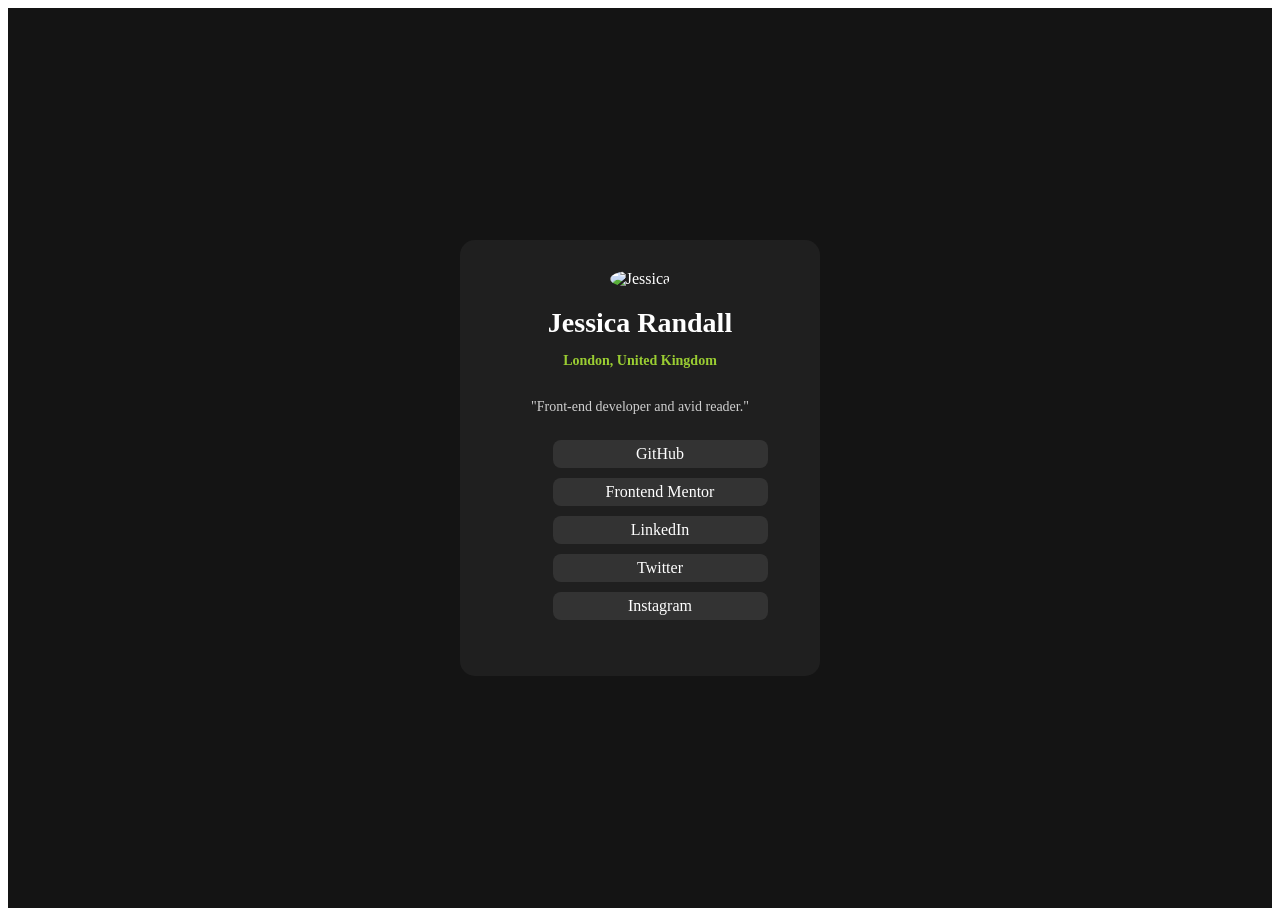
==== index.html @ 5b1030d6 "Index file and style.css copied to main folder" ====
<!DOCTYPE html>
<html lang="en">
<head>
    <meta charset="UTF-8">
        <meta name="viewport" content="width=device-width, initial-scale=1.0"> <!-- displays site properly based on user's device -->
        <link rel="stylesheet" href="style.css">
        <link rel="icon" type="image/png" sizes="32x32" href="./assets/images/favicon-32x32.png">
        
        <title>Frontend Mentor | Social links profile</title>
</head>
<body>
   <div class="container">
        <div class="card">

            <img src="assets/images/avatar-jessica.jpeg" alt="Jessica">

            <h1>Jessica Randall</h1>
            <h3>London, United Kingdom</h3>

            <p>"Front-end developer and avid reader."</p>
            <ul>
              <li><a href="#" class="active">GitHub</a ></li>
              <li><a href="#">Frontend Mentor</a ></li>
              <li><a href="#">LinkedIn</a ></li>
              <li><a href="#">Twitter</a ></li>
              <li><a href="#">Instagram</a ></li>
            </ul>
        </div>
    </div>
    <footer class="attribution">
    </footer>
</body>
</html>
---- style.css ----
:root {
--green: hsl(75, 94%, 57%);
--white: hsl(0, 0%, 100%);
--grey-700:hsl(0, 0%, 20%);
--grey-800:hsl(0, 0%, 12%);
--grey-900:hsl(0, 0%, 8%);
}
@font-face {
    font-family: 'Inter-Bold';
    src: url('assets/fonts/static/Inter-Bold.ttf');
}
@font-face {
    font-family: 'Inter-Regular';
    src: url('assets/fonts/static/Inter-Regular.ttf');
}
@font-face {
    font-family: 'Inter-Bold';
    src: url('assets/fonts/static/Inter-SemiBold.ttf');
}

@media (min-width: 375px){
    .container{
    height: 100vh;
    background: red;
    display: flex;
    justify-content: center;
    flex-direction: column;
    align-items: center;
    position: relative;
    z-index: 2;
    background-color: var(--grey-900);
}}
@media (min-width: 1440px){
    .container{
    height: 100vh;
    background: red;
    display: flex;
    justify-content: center;
    flex-direction: column;
    align-items: center;
    position: relative;
    z-index: 2;
    background-color: var(--grey-900);
}}
/* CARD */
.card{
    width: 300px;
    background: #1f1f1f;
    border-radius: 15px;
    padding: 30px;
    text-align: center;
    color: white;
}
/* IMAGE */
.card img{
    width: 90px;
    border-radius: 50%;
}
/* HEADINGS */
.card h1{
    font-size: 28px;
    margin-bottom: 5px;
}

.card h3{
    color: yellowgreen;
    font-size: 14px;
    margin-bottom: 30px;
}

.card p{
    color: #cfcfcf;
    margin-bottom: 25px;
    font-size: 14px;
}
.card ul{
    list-style: none;
    display: flex;
    justify-content:center;
    flex-direction:column; 
    align-items: center;
} 
.card ul li{
    width: 75%;
    margin-bottom: 10px;
    text-align:center;
    background-color: var(--grey-700);
    border-radius: 8px;
    padding: 5px 10px;
    color: Inter-Regular;
}
.card ul li a{
    text-decoration: none;
    color: var(--white);
}
.card ul li:hover{
    text-decoration: none;
    background-color: rgba(43, 120, 39, 0.392);
}
.card ul li:active{
    background-color: var(--green);
}
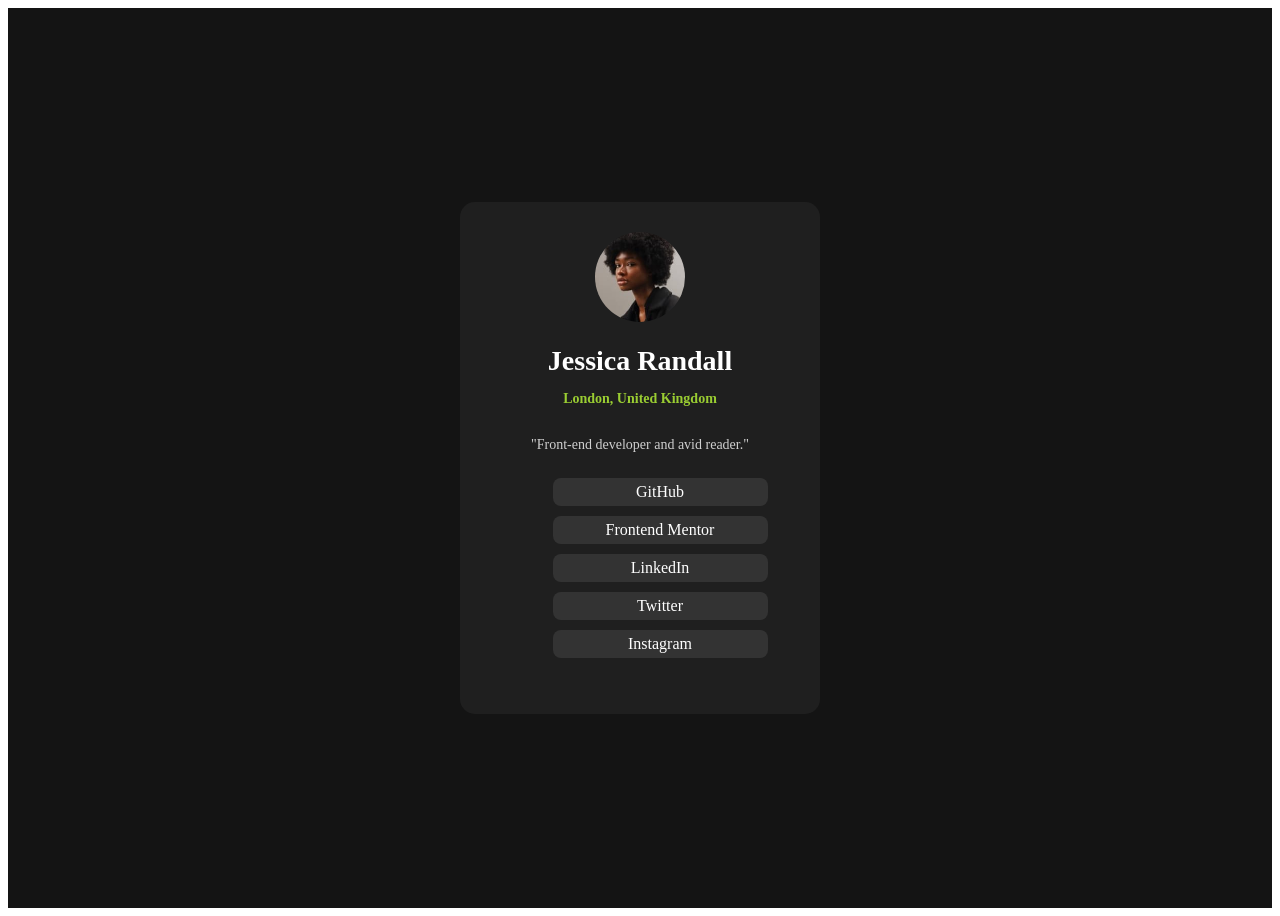
==== commit 7521647b: "Project assets path specified inside index.html" ====
--- a/index.html
+++ b/index.html
@@ -4,7 +4,7 @@
     <meta charset="UTF-8">
         <meta name="viewport" content="width=device-width, initial-scale=1.0"> <!-- displays site properly based on user's device -->
         <link rel="stylesheet" href="style.css">
-        <link rel="icon" type="image/png" sizes="32x32" href="./assets/images/favicon-32x32.png">
+        <link rel="icon" type="image/png" sizes="32x32" href="/social-links-profile-main/assets/images/favicon-32x32.png">
         
         <title>Frontend Mentor | Social links profile</title>
 </head>
@@ -12,7 +12,7 @@
    <div class="container">
         <div class="card">
 
-            <img src="assets/images/avatar-jessica.jpeg" alt="Jessica">
+            <img src="/social-links-profile-main/assets/images/avatar-jessica.jpeg" alt="Jessica">
 
             <h1>Jessica Randall</h1>
             <h3>London, United Kingdom</h3>
